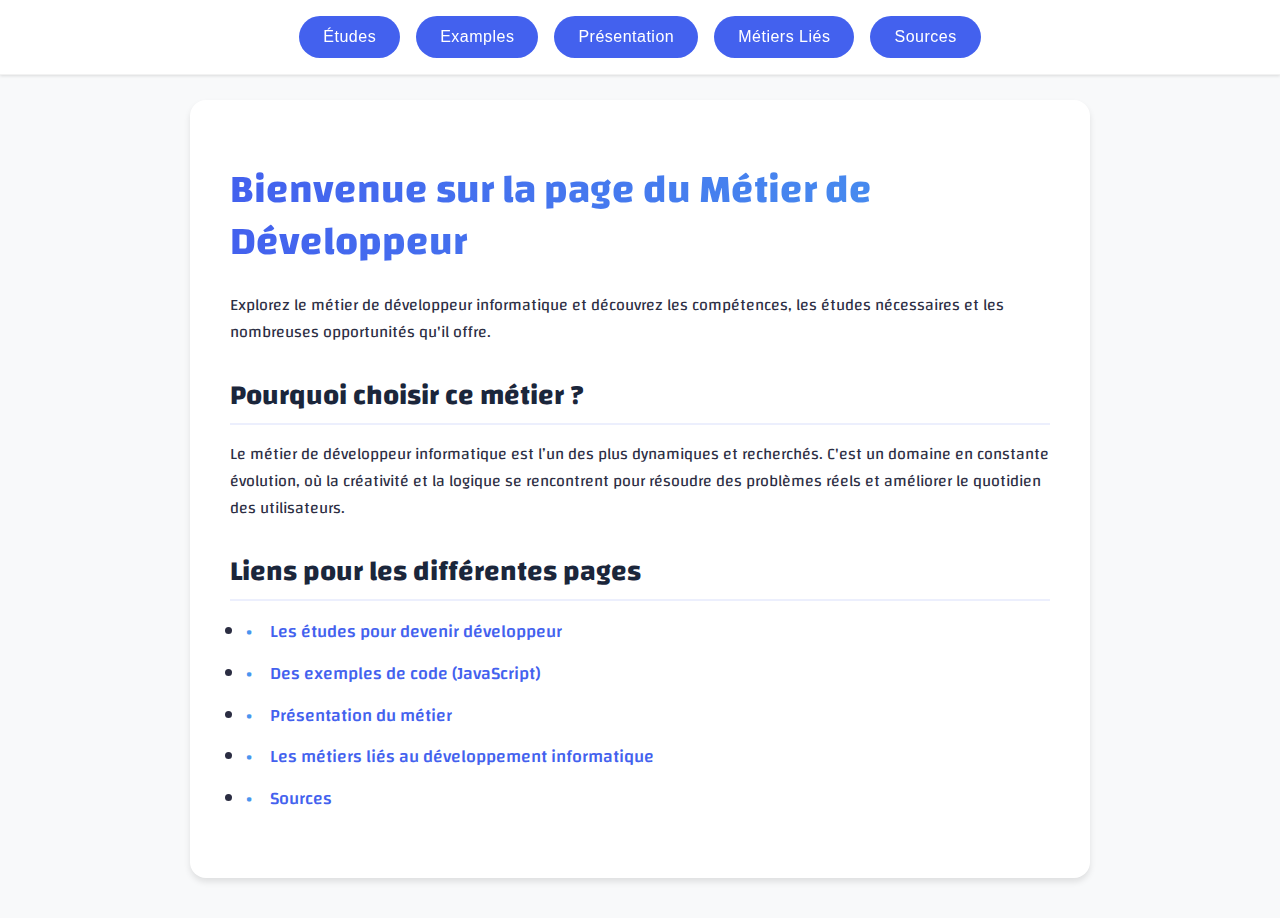
==== index.html @ 1b92cbf2 "Added main files :)" ====
<!DOCTYPE html>
<html lang="en">
    <head>
        <meta charset="UTF-8">
        <meta name="viewport" content="width=device-width, initial-scale=1.0">
        <title>Le Métier De Développeur: Page principale</title>
        <style>@import url('https://fonts.googleapis.com/css2?family=Changa&family=Days+One&display=swap');</style>
        <link rel="stylesheet" href="style.css">
    </head>
    <body>
        <div class="top-bar">
            <button onclick="loadPage('etudes.html')" class="top-bar-btn">Études</button>
            <button onclick="loadPage('example.html')" class="top-bar-btn">Examples</button>
            <button onclick="loadPage('presentation.html')" class="top-bar-btn">Présentation</button>
            <button onclick="loadPage('metiers.html')" class="top-bar-btn">Métiers Liés</button>
            <button onclick="loadPage('src.html')" class="top-bar-btn">Sources</button>
        </div>
        <div class="content">
            <header>
                <h1>Bienvenue sur la page du Métier de Développeur</h1>
                <p>Explorez le métier de développeur informatique et découvrez les compétences, les études nécessaires et les nombreuses opportunités qu'il offre.</p>
            </header>
        
            <section class="intro">
                <h2>Pourquoi choisir ce métier ?</h2>
                <p>Le métier de développeur informatique est l’un des plus dynamiques et recherchés. C'est un domaine en constante évolution, où la créativité et la logique se rencontrent pour résoudre des problèmes réels et améliorer le quotidien des utilisateurs.</p>
            </section>
        
            <section class="explore">
                <h2>Liens pour les différentes pages</h2>
                <ul>
                    <li><a href="etudes.html">Les études pour devenir développeur</a></li>
                    <li><a href="example.html">Des exemples de code (JavaScript)</a></li>
                    <li><a href="presentation.html">Présentation du métier</a></li>
                    <li><a href="metiers.html">Les métiers liés au développement informatique</a></li>
                    <li><a href="src.html">Sources</a></li>
                </ul>
            </section>
        </div>
        
        <script src="script.js"></script>
    </body>
</html>
---- style.css ----
:root {
    --primary: #4361ee;
    --primary-dark: #3a56d4;
    --secondary: #3f37c9;
    --accent: #4895ef;
    --dark: #1b263b;
    --light: #f8f9fa;
    --success: #4cc9f0;
    --warning: #f725ca;
    --text: #2b2d42;
    --text-light: #8d99ae;
    --shadow-sm: 0 1px 3px rgba(0,0,0,0.12);
    --shadow-md: 0 4px 6px rgba(0,0,0,0.1);
    --shadow-lg: 0 10px 15px rgba(0,0,0,0.1);
    --transition: all 0.3s cubic-bezier(0.25, 0.8, 0.25, 1);
}

* { margin: 0; padding: 0; box-sizing: border-box; }

body {
    font-family: "Changa", system-ui, -apple-system, sans-serif;
    font-optical-sizing: auto;
    font-weight: 400;
    font-style: normal;
    background-color: var(--light);
    color: var(--text);
    line-height: 1.7;
    min-height: 100vh;
    display: flex;
    flex-direction: column;
}

.top-bar {
    position: fixed;
    top: 0;
    left: 0;
    width: 100%;
    background-color: rgba(255, 255, 255, 0.95);
    display: flex;
    justify-content: center;
    align-items: center;
    padding: 1rem 0;
    z-index: 1000;
    box-shadow: var(--shadow-sm);
    backdrop-filter: blur(8px);
    border-bottom: 1px solid rgba(0, 0, 0, 0.05);
    gap: 1rem;
}

.top-bar-btn {
    background-color: var(--primary);
    color: white;
    border: none;
    padding: 0.75rem 1.5rem;
    font-size: 1rem;
    cursor: pointer;
    border-radius: 50px;
    transition: var(--transition);
    font-weight: 500;
    letter-spacing: 0.5px;
}

.top-bar-btn:hover { background-color: var(--primary-dark); transform: translateY(-2px); box-shadow: var(--shadow-md); }

.content {
    max-width: 900px;
    margin: 100px auto 40px auto;
    padding: 2.5rem;
    background-color: white;
    border-radius: 16px;
    box-shadow: var(--shadow-md);
    flex-grow: 1;
    transition: var(--transition);
}

.content:hover { box-shadow: var(--shadow-lg); }

h1, h2, h3 { margin: 1.5rem 0 1rem; font-weight: 700; color: var(--dark); line-height: 1.3; }

h1 {
    font-size: 2.5rem;
    background: linear-gradient(90deg, var(--primary), var(--accent));
    -webkit-background-clip: text;
    background-clip: text;
    color: transparent;
    margin-bottom: 1.5rem;
}

h2 { font-size: 1.75rem; border-bottom: 2px solid rgba(67, 97, 238, 0.1); padding-bottom: 0.5rem; }

h3 { font-size: 1.4rem; color: var(--secondary); }

ul { margin-bottom: 1.5rem; padding-left: 1rem; }

li {
    margin-bottom: 0.75rem;
    font-size: 1.1rem;
    line-height: 1.7;
    position: relative;
    padding-left: 1.5rem;
}

li:before { content: "•"; color: var(--accent); font-weight: bold; position: absolute; left: 0; }

.code-box {
    background-color: #1e1e1e;
    color: #f0f0f0;
    padding: 1.5rem;
    border-radius: 12px;
    font-family: 'Fira Code', monospace;
    margin: 1.5rem 0;
    white-space: pre-line;
    overflow-x: auto;
    word-wrap: break-word;
    max-width: 100%;
    box-shadow: var(--shadow-lg);
    border: 1px solid rgba(255, 255, 255, 0.1);
    transition: var(--transition);
}

.code-box:hover { transform: translateY(-2px); box-shadow: 0 15px 30px rgba(0, 0, 0, 0.3); }

.code-box code { font-size: 0.95rem; word-wrap: break-word; white-space: pre-wrap; line-height: 1.6; }

.blue { color: #4FC3F7; }
.red { color: #EF5350; }
.purple { color: #BA68C8; }
.pink { color: #F06292; }
.white { color: #ECEFF1; }
.green { color: #81C784; }
.yellow { color: #FFD166; }

.intro, .explore, .call-to-action { margin-top: 2rem; }

a {
    color: var(--primary);
    text-decoration: none;
    font-weight: 500;
    transition: var(--transition);
    border-bottom: 1px solid transparent;
}

a:hover { color: var(--primary-dark); border-bottom: 1px solid var(--primary); }

.cta-btn {
    background-color: var(--primary);
    color: white;
    padding: 0.75rem 1.5rem;
    border: none;
    border-radius: 50px;
    cursor: pointer;
    font-size: 1rem;
    font-weight: 500;
    transition: var(--transition);
    display: inline-block;
    margin-top: 1rem;
}

.cta-btn:hover { background-color: var(--primary-dark); transform: translateY(-2px); box-shadow: var(--shadow-md); }

@media (max-width: 768px) {
    .content { padding: 1.5rem; margin: 80px 1rem 2rem 1rem; }
    .top-bar { padding: 0.75rem; justify-content: space-between; }
    .top-bar-btn { padding: 0.5rem 1rem; font-size: 0.9rem; }
    h1 { font-size: 2rem; }
}
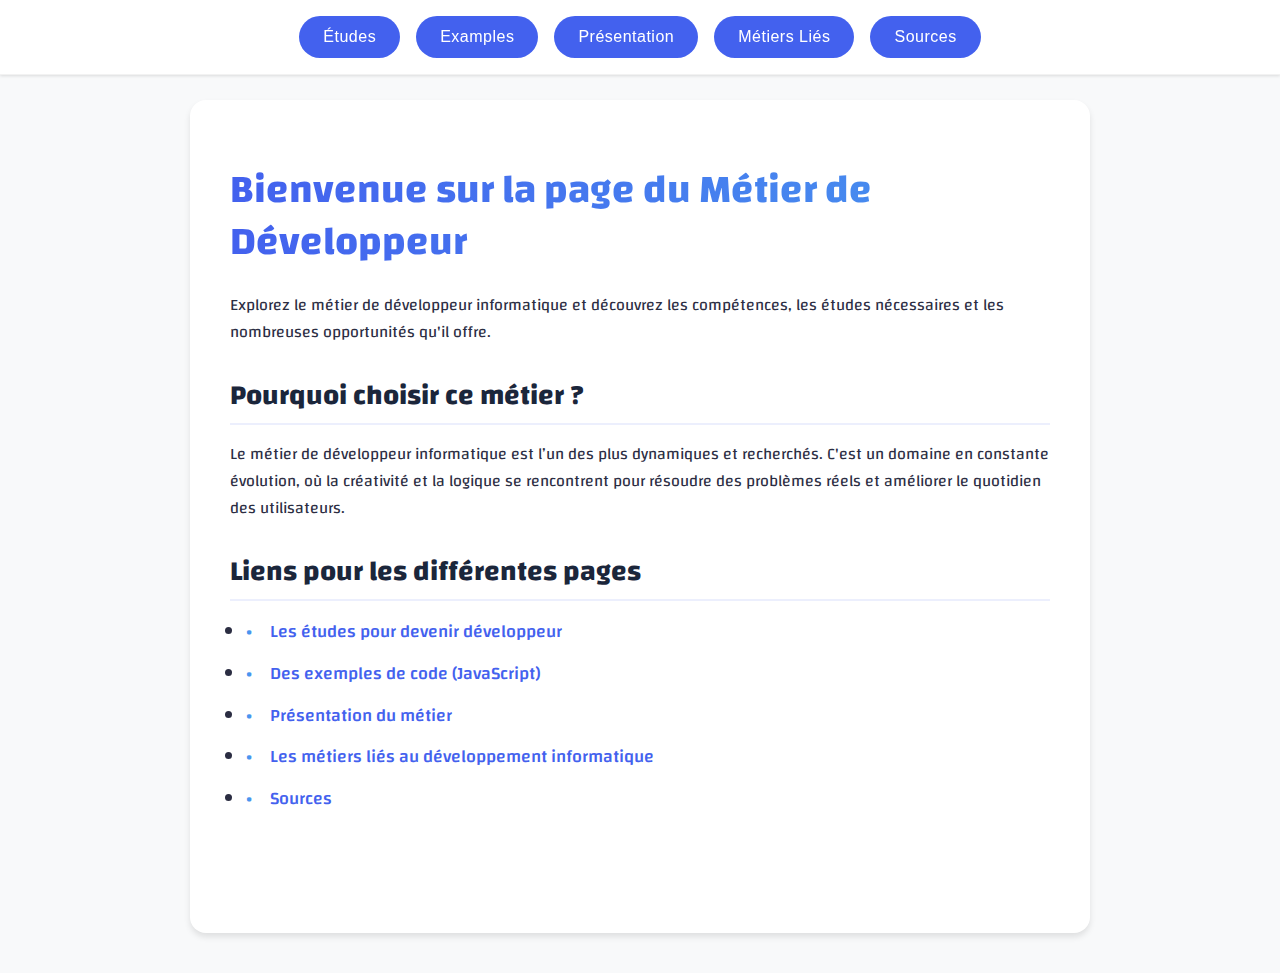
==== commit e6329737: "Update index.html" ====
--- a/index.html
+++ b/index.html
@@ -35,7 +35,7 @@
                     <li><a href="metiers.html">Les métiers liés au développement informatique</a></li>
                     <li><a href="src.html">Sources</a></li>
                 </ul>
-            </section>
+            </section><br><br>
         </div>
         
         <script src="script.js"></script>
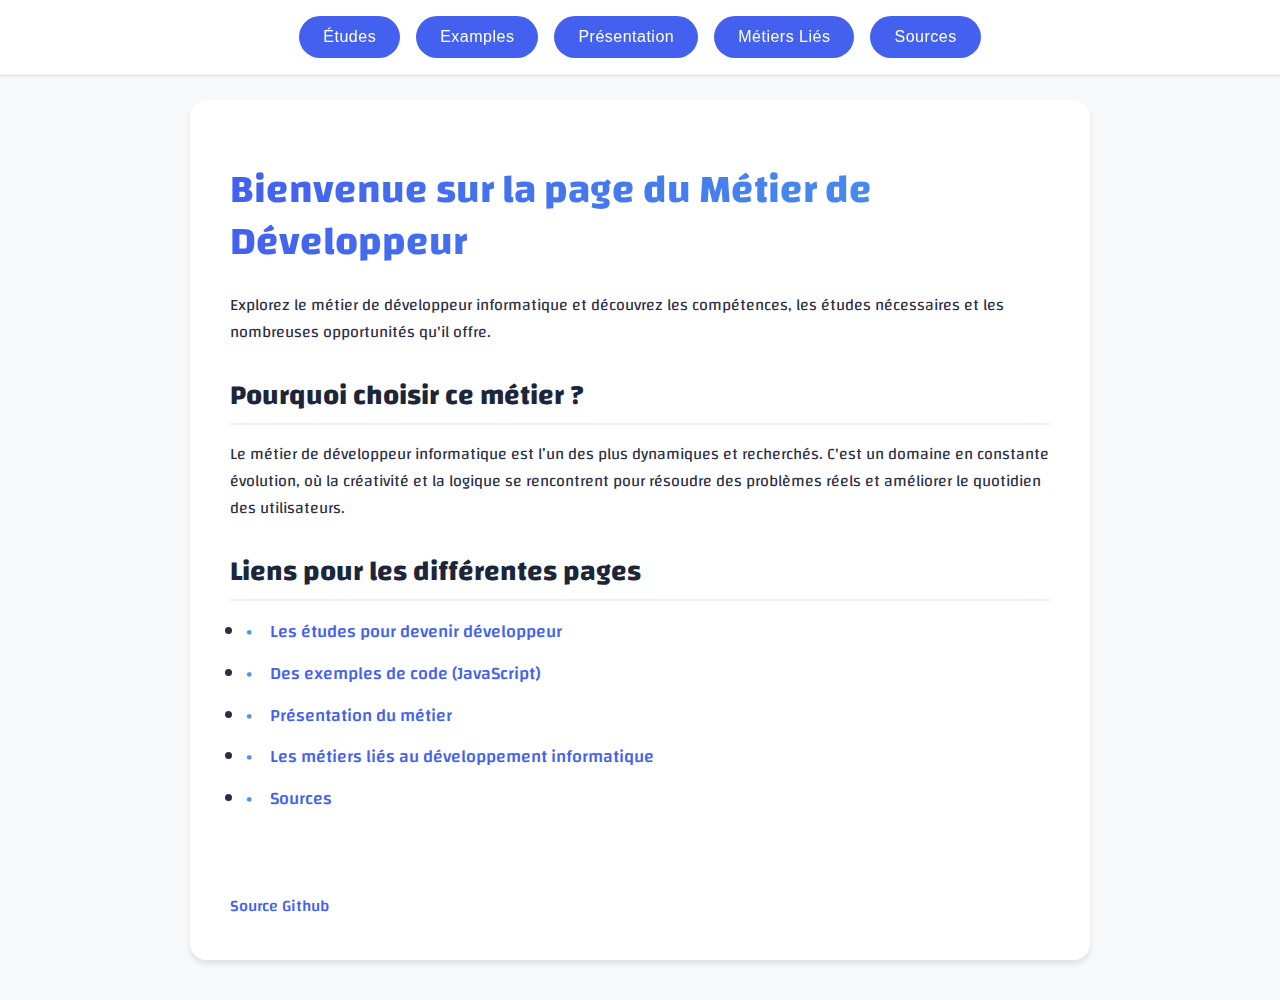
==== commit 82363888: "Github Source" ====
--- a/index.html
+++ b/index.html
@@ -36,6 +36,7 @@
                     <li><a href="src.html">Sources</a></li>
                 </ul>
             </section><br><br>
+            <a href="https://github.com/speedruneer/speedruneer.github.io/tree/main">Source Github</a>
         </div>
         
         <script src="script.js"></script>
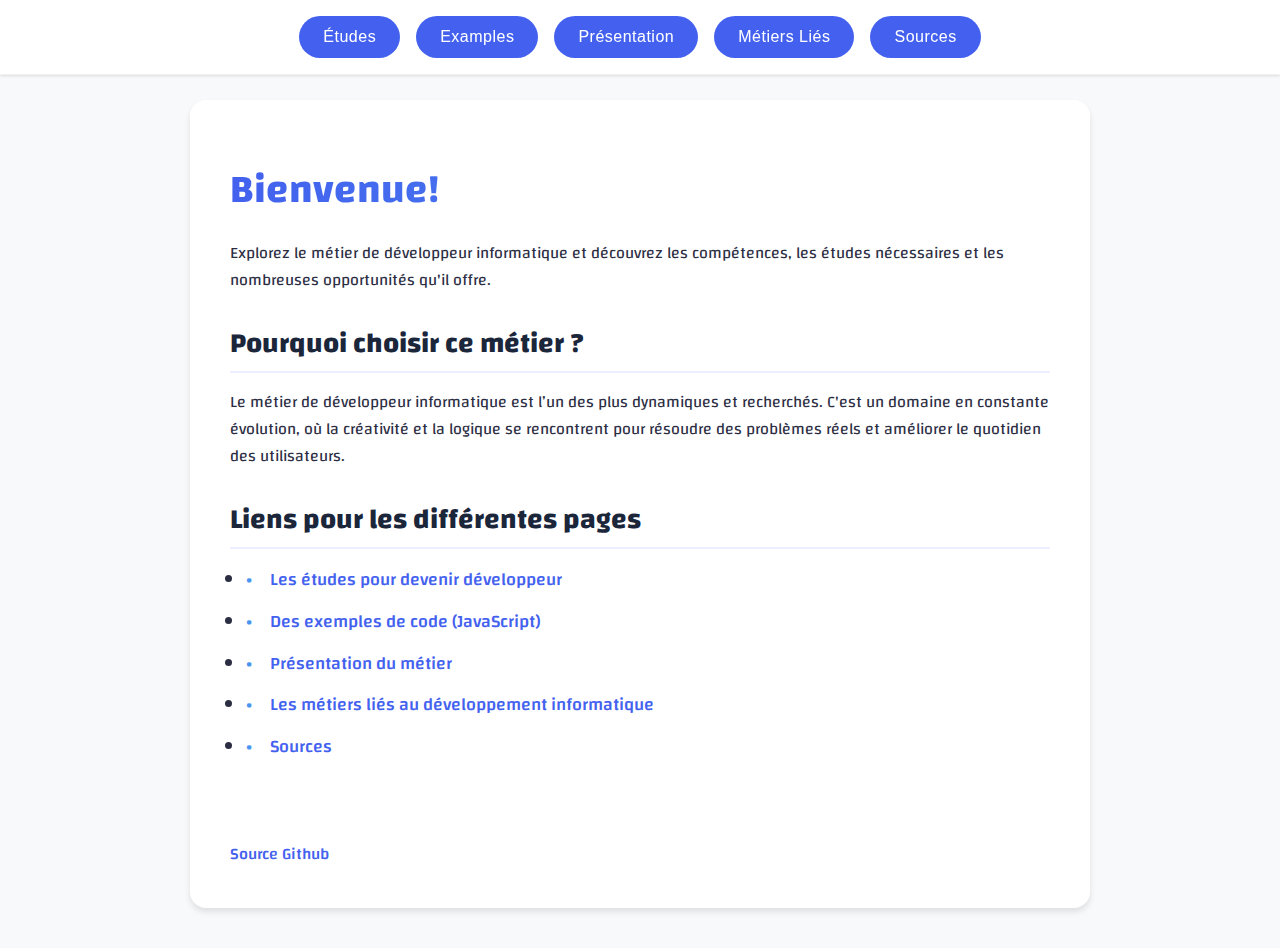
==== commit 941ad03b: "Updated index.html (git)" ====
--- a/index.html
+++ b/index.html
@@ -17,7 +17,7 @@
         </div>
         <div class="content">
             <header>
-                <h1>Bienvenue sur la page du Métier de Développeur</h1>
+                <h1>Bienvenue!</h1>
                 <p>Explorez le métier de développeur informatique et découvrez les compétences, les études nécessaires et les nombreuses opportunités qu'il offre.</p>
             </header>
         
